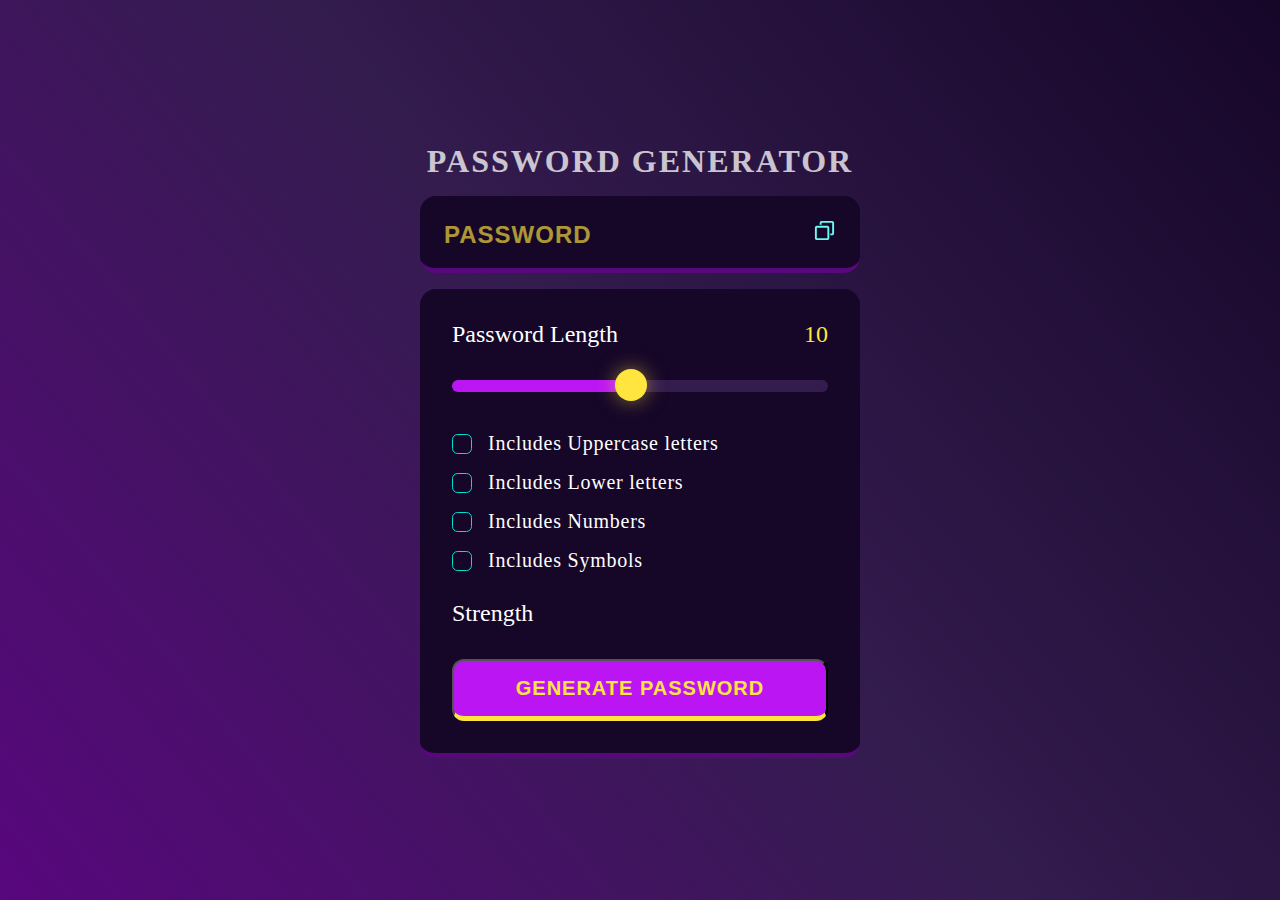
==== index.html @ e5eb0ce9 "Code commited for push image in git repo" ====
<!DOCTYPE html>
<html lang="en">
<head>
    <meta charset="UTF-8">
    <meta http-equiv="X-UA-Compatible" content="IE=edge">
    <meta name="viewport" content="width=device-width, initial-scale=1.0">
    <title>password-generator</title>
    <link rel="stylesheet" href="style.css">
</head>
<body>
    <div class="container">
        <div class="wrapper">
            <h1>PASSWORD GENERATOR</h1>
            <div class="display-container">
                <input readonly placeholder="PASSWORD" type="text" class="display" data-passwordDisplay>
                <button class="copyBtn a_pointer" data-copy>
                    <span class="tooltip" data-copyMsg></span>
                    <img src="./image-for-password/copy.svg" alt="copy" width="23" height="23">
                </button>
            </div>
            <div class="input-container">
                <div class="length">
                    <p>Password Length</p>
                    <div class="password-length">0</div>
                </div>
                <input type="range" min="1" max="20" class="slider" step="1" data-lengthSlider>
                <div class="check">
                    <input type="checkbox" id="uppercase" onchange="handelCheckBoxChange()">
                    <label for="uppercase" class="a_pointer">Includes Uppercase letters</label>
                </div>
                <div class="check">
                    <input type="checkbox" id="lowercase" onchange="handelCheckBoxChange()">
                    <label for="lowercase" class="a_pointer">Includes Lower letters</label>
                </div>
                <div class="check">
                    <input type="checkbox" id="numbers" onchange="handelCheckBoxChange()">
                    <label for="numbers" class="a_pointer">Includes Numbers</label>
                </div>
                <div class="check">
                    <input type="checkbox" id="symbol" onchange="handelCheckBoxChange()">
                    <label for="symbol" class="a_pointer">Includes Symbols </label>
                </div>
                <div class="strength-container">
                    <p>Strength</p>
                    <div class="indicator" data-indicator></div>
                </div>
                <button class="generateButton a_pointer"  >Generate Password</button>

            </div>
        </div>
    </div>

    <script src="index.js"></script>
    
</body>
</html>
---- style.css ----
*{
    margin: 0px;
    padding: 0px;
    box-sizing: border-box;


}
:root {

    --dk-violet: hsl(268, 75%, 9%);
    --lt-violet: hsl(268, 47%, 21%);
    --lt-violet2: hsl(281, 89%, 26%);
    --vb-violet: hsl(285, 91%, 52%);
    --vb-violet2: hsl(290, 70%, 36%);
  
    --vb-yellow: hsl(52, 100%, 62%);
  
  
    --pl-white: hsl(0, 0%, 100%);
  
    --vb-cyan: hsl(176, 100%, 44%);
    --vb-cyan2: hsl(177, 92%, 70%);
    --dk-text: hsl(198, 20%, 13%);
}
.container{
    width: 100vw;
    height: 100vh;
    display: flex;
    justify-content: center;
    align-items: center;
    flex-direction: column;
    background: linear-gradient(231deg, rgba(22, 6, 40, 1) 0%, rgba(52, 28, 79, 1) 50%, rgba(88, 7, 125, 1) 100%);

}
.wrapper{
    width:90%;
    max-width: 440px;
}
h1{
    color: var(--pl-white);
    opacity: 0.75;
    text-transform: uppercase;
    letter-spacing: 2px;
    text-align: center;
    line-height: 1.2;
}
.display-container{
    position: relative;
    background-color: var(--dk-violet);
    border-radius: 1rem;
    border-bottom: 0.35rem solid var(--lt-violet2);
    margin: 1rem 0;
    padding-top: 0.35rem;
}
.display {
    width: 100%;
    background-color: transparent;
    padding: 1.15rem 1rem;
    color: var(--vb-yellow);
    font-weight: 600;
    font-size: 1.5rem;
    line-height: 30px;
    letter-spacing: 1px;
    padding-right: 3.25rem;
    border:none;
  }    
.display::placeholder {
    position:absolute;
    top: 50%;
    left: 1.5rem;
    font-size: 1.5rem;
    line-height:30px;
    color:var(--vb-yellow);
    opacity: 0.65;
    text-transform: uppercase;
    transform: translateY(-50%);
}
.display-container button {
    position:absolute;
    top:50%;
    right:1.5rem;
    transform: translateY(-50%);
}
.input-container{
    width:100%;
    background-color: var(--dk-violet);
    border-radius: 1rem;
    padding: 2rem;
    border-bottom: 0.35rem solid var(--lt-violet2);
}
.length{
    display: flex;
    justify-content: space-between;
    align-items: center;
}
.length p:nth-child(1){
    color:var(--pl-white);
    font-size: 1.5rem;
}
.length div{
    color:var(--vb-yellow);
    font-size: 1.5rem;

}
.strength-container{
    display: flex;
    justify-content: space-between;
    align-items: center;
    margin-top: 1.75rem;
    margin-bottom: 2rem;
}
.strength-container p{
    color:var(--pl-white);
    font-size: 1.5rem;
}
.indicator {
    width:1.5rem;
    height:1.5rem;
    border-radius:50%;
}

.generateButton {
    width: 100%;
    padding: 1rem 0;
    background-color: var(--vb-violet);
    text-align: center;
    border-radius: 0.75rem;
    border-bottom: 0.35rem solid var(--vb-yellow);
    text-transform: uppercase;
    letter-spacing: 1px;
    color: var(--vb-yellow);
    font-weight: 600;
    font-size: 1.25rem;
  }
  .copyBtn{
    background-color: transparent;
    border:none;
    outline:none;
}

.tooltip {
    position: absolute;
    background-color: var(--vb-violet2);
    color: var(--vb-yellow);
    font-size: 1.25rem;
    top: -35px;
    left: -25px;
    padding: 5px 10px;
    border-radius: 1rem;
    opacity: 0;
    transform: scale(0);
    transform-origin: bottom;
    transition: all 250ms ease-in-out;
  }
  
.tooltip.active {
    opacity: 1;
    transform: scale(1);
  }
.check {
    display: flex;
    align-items: center;
    margin: 1rem 0;
    gap: 0 1rem;
}
.check input{
    appearance: none;
    width: 20px;
    height: 20px;
    border: 1px solid var(--vb-cyan);
    cursor: pointer;
    position: relative;
    border-radius: 0.35rem;
}
.check input:checked{

    background-color: var(--vb-cyan);
}
.check input:checked::before {
    content: '✔';
    position: absolute;
    color: var(--dk-text);
    font-size:1.05rem;
    font-weight: 600;
    left:50%;
    top:-3.5px;
    transform: translateX(-50%)  translateY(20%);
}
.check label {
    color: var(--pl-white);
    font-size: 1.25rem;
    letter-spacing: 0.75px;
}
.slider{
    appearance: none;
    width:100%;
    height: 0.75rem;
    cursor: pointer;
    background-color: var(--lt-violet);
    border-radius: 1rem;
    margin-top: 2rem;
    margin-bottom: 1.5rem;
    background-image: linear-gradient(var(--vb-violet), var(--vb-violet));
    background-repeat: no-repeat;
    border:none;
    outline:none;
    z-index:-1;
}
.slider::-webkit-slider-thumb {
    position:relative;
    z-index:1;
    appearance: none;
    height:2rem;
    width:2rem;
    border-radius: 50%;
    background-color: var(--vb-yellow);
    cursor:pointer;
    margin-top: -3px;
    box-shadow: 0px 0px 20px 0px rgba(255, 229, 61, 0.50);
    transition: all 100ms ease-in;
}
.slider:focus{
    outline: 3px solid var(--vb-yellow);
}
.slider::-webkit-slider-thumb:hover{
    outline: 2px solid var(--vb-yellow);
    background-color: var(--dk-violet);
    box-shadow: 0px 0px 25px 5px rgba(255, 229, 61, 0.80);
}
.a_pointer{
    cursor: pointer;
}
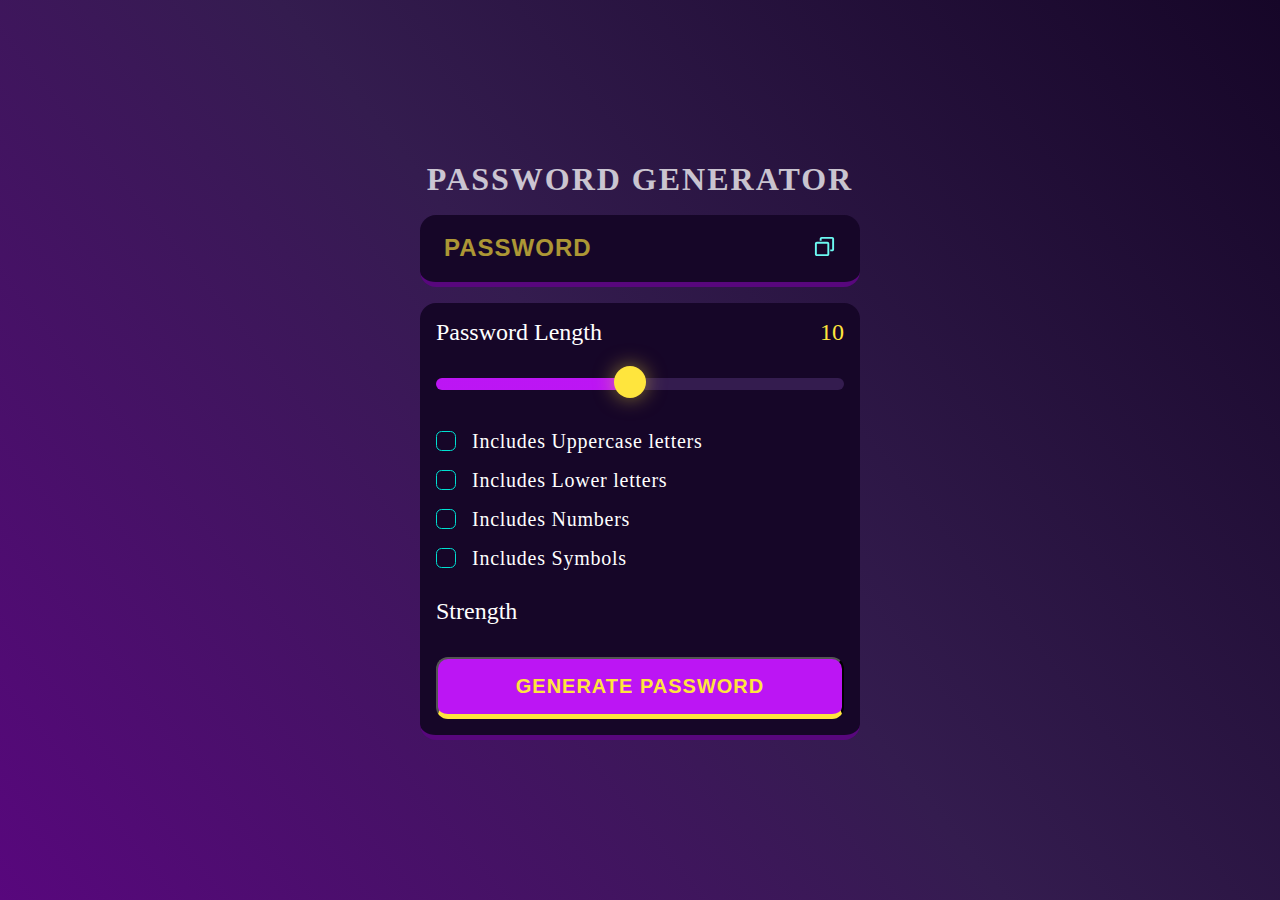
==== commit 6c972246: "updated code" ====
--- a/index.html
+++ b/index.html
@@ -1,56 +1,92 @@
 <!DOCTYPE html>
 <html lang="en">
-<head>
-    <meta charset="UTF-8">
-    <meta http-equiv="X-UA-Compatible" content="IE=edge">
-    <meta name="viewport" content="width=device-width, initial-scale=1.0">
+  <head>
+    <meta charset="UTF-8" />
+    <meta http-equiv="X-UA-Compatible" content="IE=edge" />
+    <meta name="viewport" content="width=device-width, initial-scale=1.0" />
     <title>password-generator</title>
-    <link rel="stylesheet" href="style.css">
-</head>
-<body>
+    <link rel="stylesheet" href="style.css" />
+  </head>
+  <body>
     <div class="container">
-        <div class="wrapper">
-            <h1>PASSWORD GENERATOR</h1>
-            <div class="display-container">
-                <input readonly placeholder="PASSWORD" type="text" class="display" data-passwordDisplay>
-                <button class="copyBtn a_pointer" data-copy>
-                    <span class="tooltip" data-copyMsg></span>
-                    <img src="./image-for-password/copy.svg" alt="copy" width="23" height="23">
-                </button>
-            </div>
-            <div class="input-container">
-                <div class="length">
-                    <p>Password Length</p>
-                    <div class="password-length">0</div>
-                </div>
-                <input type="range" min="1" max="20" class="slider" step="1" data-lengthSlider>
-                <div class="check">
-                    <input type="checkbox" id="uppercase" onchange="handelCheckBoxChange()">
-                    <label for="uppercase" class="a_pointer">Includes Uppercase letters</label>
-                </div>
-                <div class="check">
-                    <input type="checkbox" id="lowercase" onchange="handelCheckBoxChange()">
-                    <label for="lowercase" class="a_pointer">Includes Lower letters</label>
-                </div>
-                <div class="check">
-                    <input type="checkbox" id="numbers" onchange="handelCheckBoxChange()">
-                    <label for="numbers" class="a_pointer">Includes Numbers</label>
-                </div>
-                <div class="check">
-                    <input type="checkbox" id="symbol" onchange="handelCheckBoxChange()">
-                    <label for="symbol" class="a_pointer">Includes Symbols </label>
-                </div>
-                <div class="strength-container">
-                    <p>Strength</p>
-                    <div class="indicator" data-indicator></div>
-                </div>
-                <button class="generateButton a_pointer"  >Generate Password</button>
-
-            </div>
+      <div class="wrapper">
+        <h1 id="password-text">PASSWORD GENERATOR</h1>
+        <div class="display-container">
+          <input
+            readonly
+            placeholder="PASSWORD"
+            type="text"
+            class="display"
+            data-passwordDisplay
+          />
+          <button class="copyBtn a_pointer" data-copy>
+            <span class="tooltip" data-copyMsg></span>
+            <img
+              src="./image-for-password/copy.svg"
+              alt="copy"
+              width="23"
+              height="23"
+            />
+          </button>
         </div>
+        <div class="input-container">
+          <div class="length">
+            <p>Password Length</p>
+            <div class="password-length">0</div>
+          </div>
+          <input
+            type="range"
+            min="1"
+            max="20"
+            class="slider"
+            step="1"
+            data-lengthSlider
+          />
+          <div class="check">
+            <input
+              type="checkbox"
+              id="uppercase"
+              onchange="handelCheckBoxChange()"
+            />
+            <label for="uppercase" class="a_pointer"
+              >Includes Uppercase letters</label
+            >
+          </div>
+          <div class="check">
+            <input
+              type="checkbox"
+              id="lowercase"
+              onchange="handelCheckBoxChange()"
+            />
+            <label for="lowercase" class="a_pointer"
+              >Includes Lower letters</label
+            >
+          </div>
+          <div class="check">
+            <input
+              type="checkbox"
+              id="numbers"
+              onchange="handelCheckBoxChange()"
+            />
+            <label for="numbers" class="a_pointer">Includes Numbers</label>
+          </div>
+          <div class="check">
+            <input
+              type="checkbox"
+              id="symbol"
+              onchange="handelCheckBoxChange()"
+            />
+            <label for="symbol" class="a_pointer">Includes Symbols </label>
+          </div>
+          <div class="strength-container">
+            <p>Strength</p>
+            <div class="indicator" data-indicator></div>
+          </div>
+          <button class="generateButton a_pointer">Generate Password</button>
+        </div>
+      </div>
     </div>
 
     <script src="index.js"></script>
-    
-</body>
-</html>+  </body>
+</html>
--- a/style.css
+++ b/style.css
@@ -30,7 +30,12 @@
     align-items: center;
     flex-direction: column;
     background: linear-gradient(231deg, rgba(22, 6, 40, 1) 0%, rgba(52, 28, 79, 1) 50%, rgba(88, 7, 125, 1) 100%);
-
+    overflow-x: hidden;
+    overflow-y: hidden;
+
+}
+.password-text{
+    padding-top: 1rem;
 }
 .wrapper{
     width:90%;
@@ -50,7 +55,7 @@
     border-radius: 1rem;
     border-bottom: 0.35rem solid var(--lt-violet2);
     margin: 1rem 0;
-    padding-top: 0.35rem;
+    /* padding-top: 0.35rem; */
 }
 .display {
     width: 100%;
@@ -85,7 +90,7 @@
     width:100%;
     background-color: var(--dk-violet);
     border-radius: 1rem;
-    padding: 2rem;
+    padding: 1rem;
     border-bottom: 0.35rem solid var(--lt-violet2);
 }
 .length{
